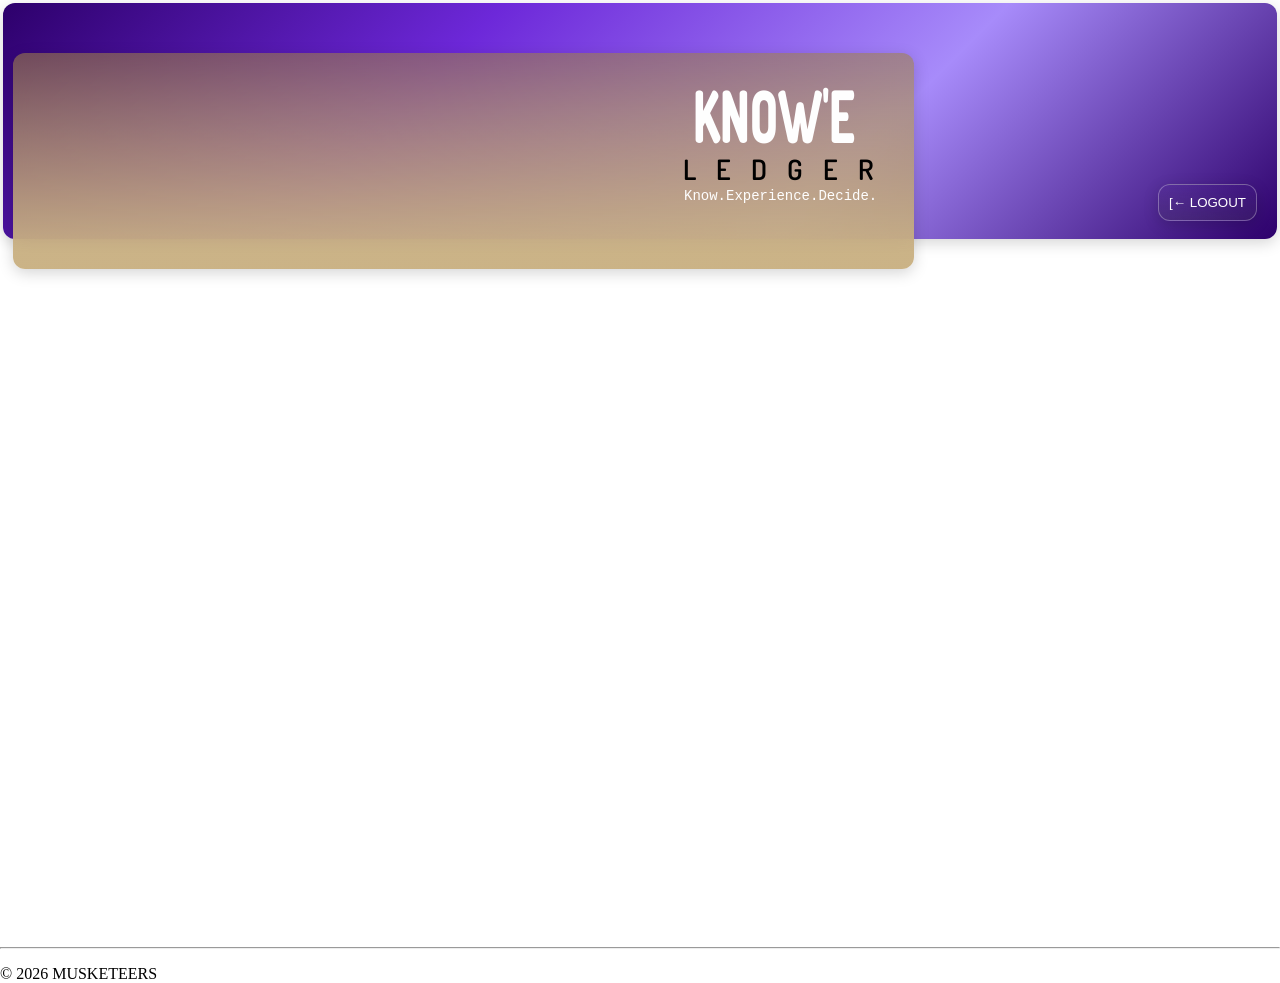
==== SH18/FRONTEND/WELCOME PAGE/MAIN/main.HTML @ d34b5dd8 "Refactor code structure for improved readability and maintainability" ====
<!DOCTYPE html>
<html lang="en">
    <head>
        <meta charset="UTF-8">
        <meta name="viewport" content="width=device-width, initial-scale=1.0">
        <meta name="description" content="KNOW'E LEDGER

Learn money by living it.

Create your financial identity.
Experience life events.
See the consequences of your choices.">
        <title>KNOW'E LEDGER</title>
        <link rel="stylesheet" href="style.css">
    </head>
    <body>
        <header>
        <div class="welcome">
            <div class="head">
                <h1><span class="n1">KNOW'E</span><br><span class="n2">LEDGER</span></h1>
                <p id="quote">Know.Experience.Decide.</p>
            </div>
            <button type="logout">[← LOGOUT</button>
        </div>
        </header>
        <main>

        </main>
        <footer class="copyright">
            <hr>
            <p>© 2026 MUSKETEERS  </p>
        </footer>
    </body>
</html>
---- SH18/FRONTEND/WELCOME PAGE/MAIN/style.css ----
@import url('https://fonts.googleapis.com/css2?family=Dosis:wght@400;500;600;700&display=swap');
@import url('https://fonts.googleapis.com/css2?family=Dosis:wght@400;500;600;700&display=swap');

body {
    margin: 0;
  
}



.welcome{
    position:relative;
    border:none;
    padding-bottom: 100px;
    margin:3px;
    background: linear-gradient(135deg,#2D006B, #6D28D9, #A78BFA,#2D006B);
    padding: 10px 15px;
    border-radius: 12px;

    backdrop-filter: blur(10px);
    -webkit-backdrop-filter: blur(10px);
    box-shadow: 0 4px 15px rgba(0, 0, 0, 0.17);

    transition: 0.3s ease;
    display: flex;
    padding:10px;
}
.welcome .n1{
    position:relative;
    display:flex;
    left:30px;
    font-family:'Dosis', sans-serif;
    font-size: 28px;
    font-weight:900;
    font-size: 48px;
    word-spacing: 1px;
    transform:scaleY(1.5);
    top:10px;
    
    color:#FEFEFE
    

}
.welcome .n2{
    position:relative;
    display:flex;
    left:20px;
    font-family:'Dosis', sans-serif;
    font-size: 28px;
    font-weight:600;
    word-spacing: 1px;
    transform:scaleY(1);
    letter-spacing: 20px;
    bottom:20px;
    color:#000000
}
#quote{
    position: relative;
    font-family: 'Courier New', Courier, monospace;
    font-weight:100px;
    color:#FEFEFE
}
.head{
    background: linear-gradient(to bottom,#9c7e4694,#cbb386);
    position:relative;
    width:20%;
    top:40px;
    padding:0 0 40px 650px;
    
    border-radius: 12px;

    backdrop-filter: blur(10px);
    -webkit-backdrop-filter: blur(10px);
    box-shadow: 0 4px 15px rgba(0, 0, 0, 0.17);

    transition: 0.3s ease;
    display: flex;
    
}


.welcome p{
    border:1px solid rgba(245, 245, 245, 0);
    position: relative;
    display:inline-flex;
    width: 400px;
    font-size:14px;
    top:120px;
    right:190px;
    
    
}

.welcome button[type="logout"]{
    position:absolute;
    border:none;
    background:linear-gradient(to bottom, rgba(255, 255, 255, 0.009),rgba(65, 64, 64, 0.215));
    border: 1px solid rgba(255, 255, 255, 0.3);
    color: white;

    padding: 10px 15px;
    border-radius: 12px;

    backdrop-filter: blur(10px);
    -webkit-backdrop-filter: blur(10px);

    cursor: pointer;

    box-shadow: 0 4px 15px rgba(0, 0, 0, 0.17);

    transition: 0.3s ease;
    display: flex;
    padding:10px;
    top: 181px;
    right: 20px;
}
button[type="logout"]:hover {
    background: rgba(255, 255, 255, 0.112);
    border-color: rgba(255, 255, 255, 0.5);

    box-shadow: 0 6px 20px rgba(255, 255, 255, 0.15);

    transform: translateY(-2px);
}

.copyright{
    position:relative;
    top:700px;
}

.n1 {
    animation: growN1 1.7s ease-in-out forwards;
}

.n2 {
    animation: growN2 2s ease-in-out forwards;
}

@keyframes growN1 {
    from {
        transform: scale(0) scaleY(1.5);
        opacity: 0;
    }

    to {
        transform: scale(1) scaleY(1.5);
        opacity: 1;
    }
}

@keyframes growN2 {
    from {
        transform: scale(0);
        opacity: 0;
    }

    to {
        transform: scale(1);
        opacity: 1;
    }
}
.head {
    animation: slideIn 0.7s ease-out forwards;
}

@keyframes slideIn {
    from {
        transform: translateX(-100%);
        opacity: 1;
    }

    to {
        transform: translateX(0);
        opacity: 1;
    }
}
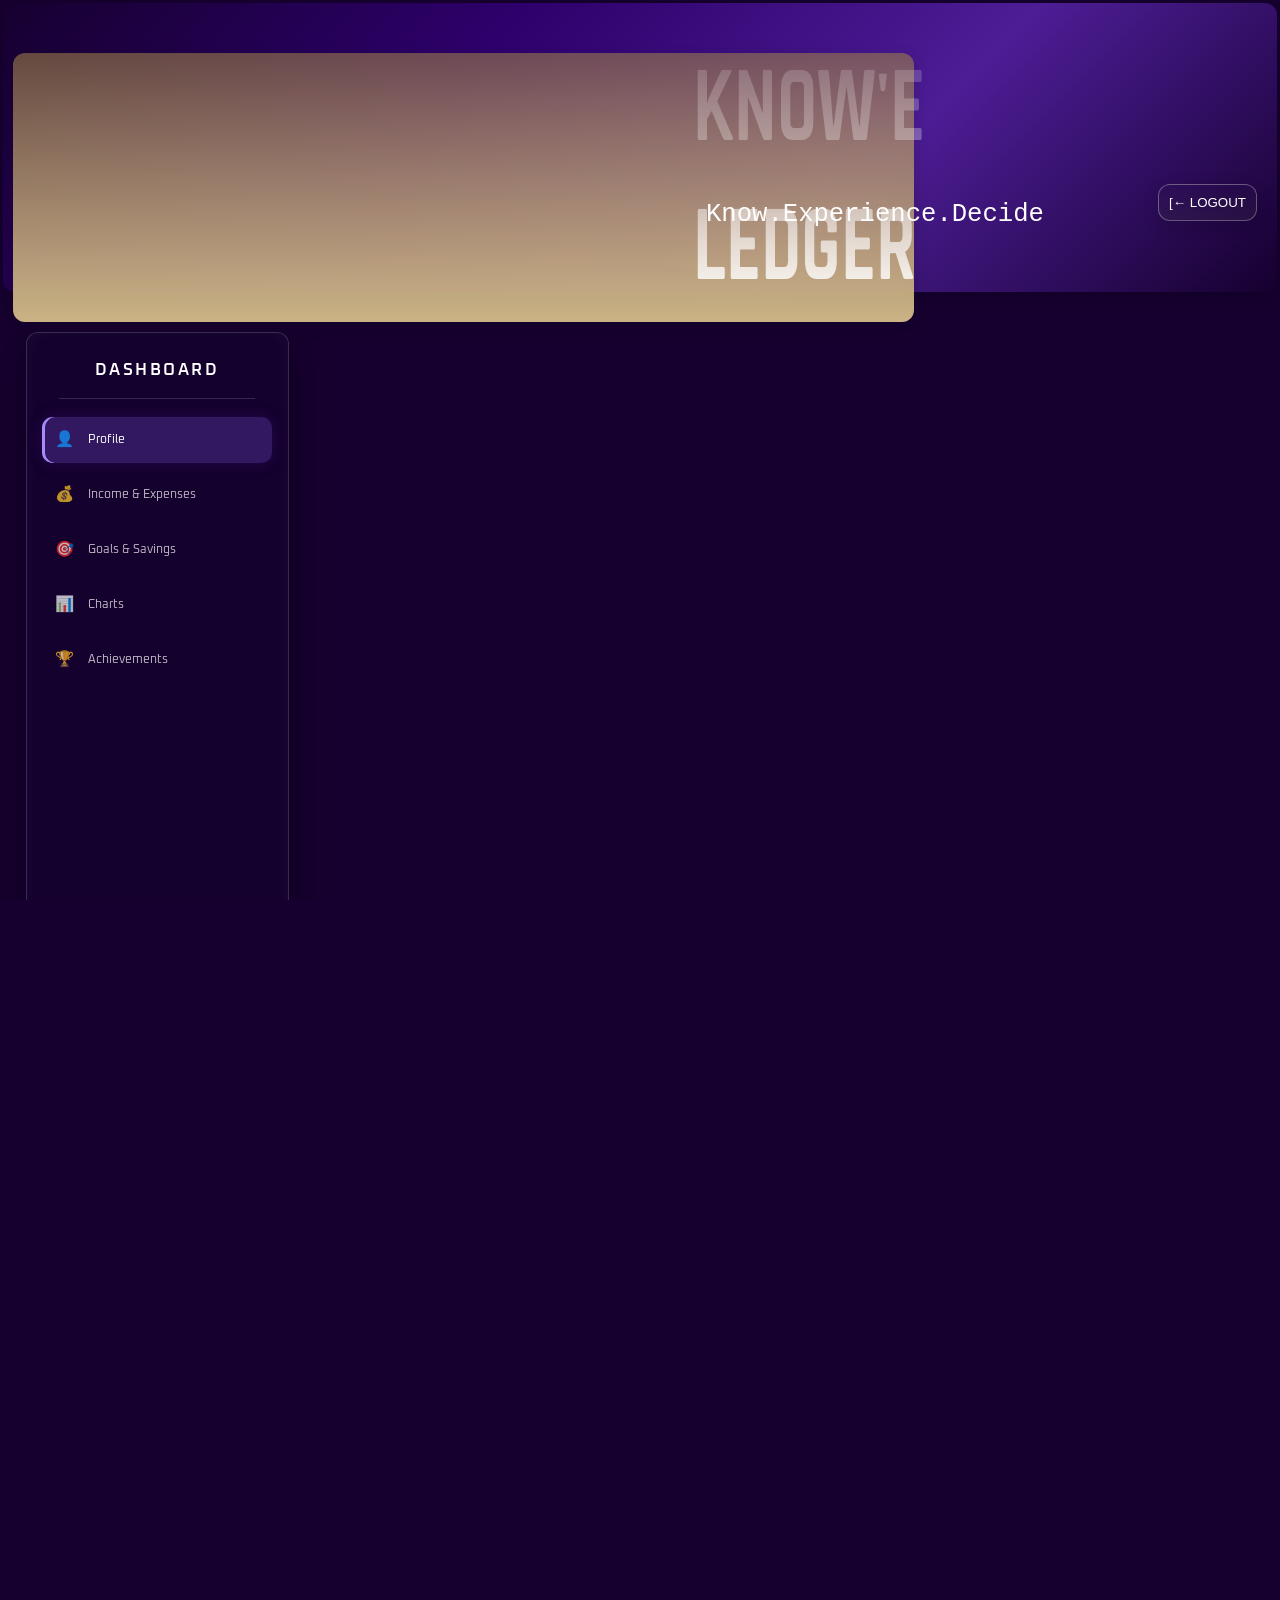
==== commit c10fdf1e: "Revamp welcome page layout; add sidebar navigation and video background; enhance styling for improve" ====
--- a/SH18/FRONTEND/WELCOME PAGE/MAIN/main.HTML
+++ b/SH18/FRONTEND/WELCOME PAGE/MAIN/main.HTML
@@ -1,34 +1,91 @@
 <!DOCTYPE html>
 <html lang="en">
-    <head>
-        <meta charset="UTF-8">
-        <meta name="viewport" content="width=device-width, initial-scale=1.0">
-        <meta name="description" content="KNOW'E LEDGER
+
+<head>
+    <meta charset="UTF-8">
+    <meta name="viewport" content="width=device-width, initial-scale=1.0">
+    <meta name="description" content="KNOW'E LEDGER
 
 Learn money by living it.
 
 Create your financial identity.
 Experience life events.
 See the consequences of your choices.">
-        <title>KNOW'E LEDGER</title>
-        <link rel="stylesheet" href="style.css">
-    </head>
-    <body>
-        <header>
+    <title>KNOW'E LEDGER</title>
+    <link rel="stylesheet" href="style.css">
+    <script src="script.js" defer></script>
+</head>
+
+<body>
+
+    <header>
         <div class="welcome">
             <div class="head">
-                <h1><span class="n1">KNOW'E</span><br><span class="n2">LEDGER</span></h1>
-                <p id="quote">Know.Experience.Decide.</p>
+                <h1>
+                    <span class="n1">KNOW'E LEDGER</span>
+                </h1>
+
+                <p>Know.Experience.Decide</p>
+
             </div>
             <button type="logout">[← LOGOUT</button>
         </div>
-        </header>
-        <main>
+    </header>
+    <main>
+        <aside class="sidebar">
 
-        </main>
-        <footer class="copyright">
-            <hr>
-            <p>© 2026 MUSKETEERS  </p>
-        </footer>
-    </body>
+            <div class="sidebar-logo">
+                <span>DASHBOARD</span>
+            </div>
+
+            <div class="sidebar-line"></div>
+
+            <nav class="sidebar-menu">
+
+                <button class="menu-item active">
+                    <span class="menu-icon">👤</span>
+                    <span>Profile</span>
+                </button>
+
+                <button class="menu-item">
+                    <span class="menu-icon">💰</span>
+                    <span>Income & Expenses</span>
+                </button>
+
+                <button class="menu-item">
+                    <span class="menu-icon">🎯</span>
+                    <span>Goals & Savings</span>
+                </button>
+
+                <button class="menu-item">
+                    <span class="menu-icon">📊</span>
+                    <span>Charts</span>
+                </button>
+
+                <button class="menu-item">
+                    <span class="menu-icon">🏆</span>
+                    <span>Achievements</span>
+                </button>
+
+            </nav>
+
+        </aside>
+
+
+
+        <div class="video-container">
+            <video autoplay muted loop playsinline>
+                <source src="../../assets/start.mp4" type="video/mp4">
+            </video>
+        </div>
+
+
+
+    </main>
+    <footer class="copyright">
+        <hr>
+        <p>© 2026 MUSKETEERS </p>
+    </footer>
+</body>
+
 </html>
--- a/SH18/FRONTEND/WELCOME PAGE/MAIN/style.css
+++ b/SH18/FRONTEND/WELCOME PAGE/MAIN/style.css
@@ -1,11 +1,31 @@
 @import url('https://fonts.googleapis.com/css2?family=Dosis:wght@400;500;600;700&display=swap');
 @import url('https://fonts.googleapis.com/css2?family=Dosis:wght@400;500;600;700&display=swap');
-
+@import url('https://fonts.googleapis.com/css2?family=Oxanium:wght@400;500;600;700&display=swap');
+@import url('https://fonts.googleapis.com/css2?family=Rajdhani:wght@500;600;700&display=swap');
 body {
     margin: 0;
-  
-}
-
+    min-height: 100vh;
+    position: relative;
+    background: #16002F;
+
+}
+html,
+body {
+    width: 100%;
+    height: 100%;
+
+    margin: 0;
+    padding: 0;
+
+    overflow: hidden;
+}
+
+header,
+main,
+footer {
+    position: relative;
+    z-index: 1;
+}
 
 
 .welcome{
@@ -13,7 +33,7 @@
     border:none;
     padding-bottom: 100px;
     margin:3px;
-    background: linear-gradient(135deg,#2D006B, #6D28D9, #A78BFA,#2D006B);
+    background: linear-gradient(135deg,#16002F, #2D006B, #4C1D95,#16002F);
     padding: 10px 15px;
     border-radius: 12px;
 
@@ -29,17 +49,22 @@
     position:relative;
     display:flex;
     left:30px;
-    font-family:'Dosis', sans-serif;
-    font-size: 28px;
+    font-family: 'Rajdhani', sans-serif;
     font-weight:900;
-    font-size: 48px;
+    font-size: clamp(58px, 5.7vw, 88px);
     word-spacing: 1px;
     transform:scaleY(1.5);
     top:10px;
-    
-    color:#FEFEFE
-    
-
+
+    background: linear-gradient(
+        180deg,
+        #fefefe22,
+        #fefefe5a,
+        #fefefe
+    );
+    -webkit-background-clip: text;
+    background-clip: text;
+    color: transparent;
 }
 .welcome .n2{
     position:relative;
@@ -84,7 +109,9 @@
     position: relative;
     display:inline-flex;
     width: 400px;
-    font-size:14px;
+    color: #fefefe;
+    font-family: 'Courier New', Courier, monospace;
+    font-size: clamp(18px, 2vw, 30px);
     top:120px;
     right:190px;
     
@@ -173,4 +200,262 @@
         transform: translateX(0);
         opacity: 1;
     }
+}
+main {
+    position:relative;
+    width: 100%;
+    min-height: calc(100vh - 18vh);
+    margin-top: 40px;
+    overflow:hidden;
+}
+
+
+.sidebar {
+    position: absolute;
+
+    left: 2%;
+    top: 0;
+
+    width: 18%;
+    height: 82vh;
+
+    padding: 3vh 1.2vw;
+
+    display: flex;
+    flex-direction: column;
+
+    z-index: 20;
+
+    /* Glass effect */
+    background: rgba(20, 5, 45, 0.38);
+
+    backdrop-filter: blur(18px);
+    -webkit-backdrop-filter: blur(18px);
+
+    border: 1px solid rgba(255, 255, 255, 0.16);
+
+    border-radius: 12px 12px 22px 22px;
+
+    box-shadow:
+        0 1vh 4vh rgba(0, 0, 0, 0.35),
+        inset 0 0 2vh rgba(255, 255, 255, 0.04);
+}
+
+
+/* =========================================
+   SIDEBAR LOGO
+   ========================================= */
+
+.sidebar-logo {
+    text-align: center;
+
+    margin-bottom: 2vh;
+
+    color: white;
+
+    font-family: 'Oxanium', sans-serif;
+}
+
+.sidebar-logo span {
+    display: block;
+
+    font-size: clamp(0.9rem, 1.3vw, 1.3rem);
+
+    font-weight: 600;
+
+    letter-spacing: 0.15em;
+}
+
+
+/* =========================================
+   DIVIDER
+   ========================================= */
+
+.sidebar-line {
+    width: 85%;
+    height: 1px;
+
+    margin: 0 auto 2vh;
+
+    background: rgba(255, 255, 255, 0.15);
+}
+
+
+/* =========================================
+   MENU
+   ========================================= */
+
+.sidebar-menu {
+    display: flex;
+
+    flex-direction: column;
+
+    gap: 1vh;
+}
+
+
+/* =========================================
+   MENU BUTTON
+   ========================================= */
+
+.menu-item {
+    width: 100%;
+
+    padding: 1.5vh 0.8vw;
+
+    display: flex;
+
+    align-items: center;
+
+    gap: 0.8vw;
+
+    border: none;
+
+    border-radius: 1.2vh;
+
+    background: transparent;
+
+    color: rgba(255, 255, 255, 0.72);
+
+    font-family: 'Oxanium', sans-serif;
+
+    font-size: clamp(0.7rem, 0.9vw, 0.95rem);
+
+    text-align: left;
+
+    cursor: pointer;
+
+    transition:
+        background 0.25s ease,
+        color 0.25s ease,
+        transform 0.25s ease,
+        box-shadow 0.25s ease;
+}
+
+
+/* =========================================
+   ICON
+   ========================================= */
+
+.menu-icon {
+    width: 2vw;
+
+    min-width: 2vw;
+
+    text-align: center;
+
+    font-size: clamp(0.9rem, 1.2vw, 1.2rem);
+}
+
+
+/* =========================================
+   HOVER
+   ========================================= */
+
+.menu-item:hover {
+    background: rgba(139, 92, 246, 0.18);
+
+    color: white;
+
+    transform: translateX(0.3vw);
+
+    box-shadow:
+        inset 2px 0 0 rgba(167, 139, 250, 0.8);
+}
+
+
+/* =========================================
+   ACTIVE / SELECTED OPTION
+   ========================================= */
+
+.menu-item.active {
+    background: rgba(139, 92, 246, 0.25);
+
+    color: white;
+
+    box-shadow:
+        inset 3px 0 0 #A78BFA,
+        0 0 2vh rgba(124, 58, 237, 0.15);
+}
+
+
+/* =========================================
+   BOTTOM / LOGOUT
+   ========================================= */
+
+.sidebar-bottom {
+    margin-top: auto;
+}
+
+.logout {
+    color: rgba(255, 255, 255, 0.55);
+}
+
+.logout:hover {
+    color: white;
+
+    background: rgba(255, 255, 255, 0.08);
+}
+
+
+/* =========================================
+   CONTENT ABOVE VIDEO
+   ========================================= */
+
+header,
+main,
+footer {
+    position: relative;
+
+    z-index: 10;
+}
+
+
+/* =========================================
+   RESPONSIVE
+   ========================================= */
+
+@media (max-width: 900px) {
+
+    .sidebar {
+        width: 22%;
+    }
+
+    .menu-item {
+        font-size: 0.75rem;
+    }
+
+}
+
+
+@media (max-width: 600px) {
+
+    .sidebar {
+        left: 2%;
+
+        width: 25%;
+
+        padding: 2vh 1vw;
+    }
+
+    .sidebar-logo span {
+        font-size: 0.7rem;
+    }
+
+    .sidebar-logo small {
+        font-size: 0.5rem;
+    }
+
+    .menu-item {
+        padding: 1.2vh 0.5vw;
+
+        font-size: 0.65rem;
+
+        gap: 0.3vw;
+    }
+
+    .menu-icon {
+        width: 2.5vw;
+        min-width: 2.5vw;
+    }
 }
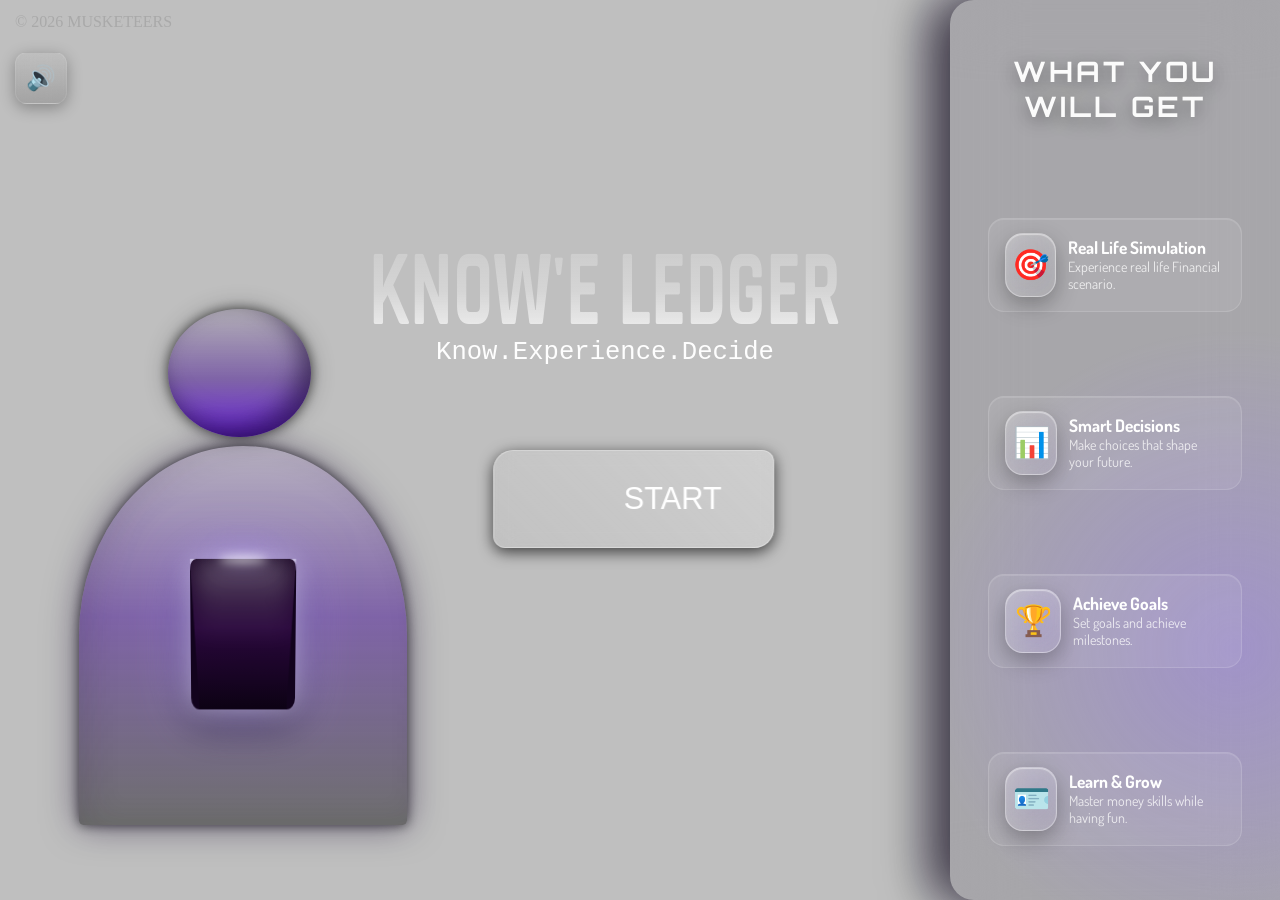
==== commit 4bb25ab7: "CONNECTED FRONTEND TO DATABASE THROUGH BACKEND ADDED GRAPHS" ====
--- a/SH18/FRONTEND/WELCOME PAGE/MAIN/main.HTML
+++ b/SH18/FRONTEND/WELCOME PAGE/MAIN/main.HTML
@@ -11,8 +11,10 @@
 Create your financial identity.
 Experience life events.
 See the consequences of your choices.">
+    <link rel="icon" href="../../assets/favicon.svg" type="image/svg+xml">
     <title>KNOW'E LEDGER</title>
     <link rel="stylesheet" href="style.css">
+    <script src="validation-data.js" defer></script>
     <script src="script.js" defer></script>
 </head>
 
@@ -42,27 +44,27 @@
 
             <nav class="sidebar-menu">
 
-                <button class="menu-item active">
+                <button class="menu-item active" type="button" data-panel="profile-panel">
                     <span class="menu-icon">👤</span>
                     <span>Profile</span>
                 </button>
 
-                <button class="menu-item">
+                <button class="menu-item" type="button" data-panel="income-panel">
                     <span class="menu-icon">💰</span>
-                    <span>Income & Expenses</span>
+                    <span>Income &amp; Expenses</span>
                 </button>
 
-                <button class="menu-item">
+                <button class="menu-item" type="button" data-panel="goals-panel">
                     <span class="menu-icon">🎯</span>
-                    <span>Goals & Savings</span>
+                    <span>Goals &amp; Savings</span>
                 </button>
 
-                <button class="menu-item">
+                <button class="menu-item" type="button" data-panel="charts-panel">
                     <span class="menu-icon">📊</span>
                     <span>Charts</span>
                 </button>
 
-                <button class="menu-item">
+                <button class="menu-item" type="button" data-panel="achievement-panel">
                     <span class="menu-icon">🏆</span>
                     <span>Achievements</span>
                 </button>
@@ -70,6 +72,56 @@
             </nav>
 
         </aside>
+
+        <section class="dashboard-content" aria-label="Dashboard overview">
+            <section id="profile-panel" class="dashboard-block profile-block is-selected">
+                <div class="profile-panel-heading">
+                    <span class="profile-eyebrow">PLAYER PROFILE</span>
+                    <h2 id="profileUsername">PROFILE</h2>
+                    <p id="profileStatus">DATABASE CONFIRMED</p>
+                </div>
+                <div id="profileData" class="profile-data" aria-live="polite"></div>
+            </section>
+
+            <section id="income-panel" class="dashboard-block split-block income-expense-panel">
+                <div class="expense-panel-heading">
+                    <div>
+                        <span class="panel-eyebrow">MONEY MAP</span>
+                        <h2>INCOME &amp; EXPENSES</h2>
+                    </div>
+                    <span class="expense-panel-note">WHERE YOUR SALARY GOES</span>
+                </div>
+                <div class="expense-summary">
+                    <div id="incomeMetric" class="metric-block income-metric">INCOME: Loading...</div>
+                    <div id="expenseMetric" class="metric-block expense-metric">EXPENSES: Loading...</div>
+                </div>
+                <div id="expenseChart" class="expense-chart" aria-label="Expenses as a percentage of salary"></div>
+            </section>
+
+            <section id="goals-panel" class="dashboard-block split-block">
+                <h2>GOALS &amp; SAVINGS</h2>
+                <div class="metric-block">GOALS</div>
+                <div class="metric-block">SAVINGS</div>
+            </section>
+
+            <section id="charts-panel" class="dashboard-block charts-block">
+                <h2>CHARTS</h2>
+                <div class="chart-grid">
+                    <div class="chart-tile expense-pie-tile">
+                        <div id="expensePieChart" class="expense-pie-chart" aria-label="Expense distribution pie chart"></div>
+                        <div id="expensePieLegend" class="expense-pie-legend"></div>
+                    </div>
+                    <div class="chart-tile"></div>
+                    <div class="chart-tile"></div>
+                    <div class="chart-tile"></div>
+                </div>
+            </section>
+
+            <section id="achievement-panel" class="dashboard-block achievement-block">
+                <h2>ACHIEVEMENT</h2>
+                <p>🔒 YET TO UNLOCK</p>
+            </section>
+        </section>
 
 
 
--- a/SH18/FRONTEND/WELCOME PAGE/MAIN/style.css
+++ b/SH18/FRONTEND/WELCOME PAGE/MAIN/style.css
@@ -7,7 +7,6 @@
     min-height: 100vh;
     position: relative;
     background: #16002F;
-
 }
 html,
 body {
@@ -27,95 +26,75 @@
     z-index: 1;
 }
 
-
-.welcome{
-    position:relative;
+.welcome {
+    position: relative;
+    z-index: 2;
+    height: 170px;
+    margin: 0;
+    padding: 0;
     border:none;
-    padding-bottom: 100px;
-    margin:3px;
-    background: linear-gradient(135deg,#16002F, #2D006B, #4C1D95,#16002F);
-    padding: 10px 15px;
-    border-radius: 12px;
-
+    background: linear-gradient(135deg,#100022, #2D006B, #310d68,#0b0017);
+    border-radius: 20px;
     backdrop-filter: blur(10px);
     -webkit-backdrop-filter: blur(10px);
     box-shadow: 0 4px 15px rgba(0, 0, 0, 0.17);
-
-    transition: 0.3s ease;
     display: flex;
-    padding:10px;
-}
-.welcome .n1{
-    position:relative;
-    display:flex;
-    left:30px;
+    align-items: center;
+    justify-content: center;
+}
+
+.welcome .n1 {
+    display: inline;
+    position: static;
     font-family: 'Rajdhani', sans-serif;
     font-weight:900;
     font-size: clamp(58px, 5.7vw, 88px);
     word-spacing: 1px;
     transform:scaleY(1.5);
-    top:10px;
-
     background: linear-gradient(
         180deg,
-        #fefefe22,
-        #fefefe5a,
+        #fefefe,
+        #fefefe,
         #fefefe
     );
     -webkit-background-clip: text;
     background-clip: text;
     color: transparent;
-}
-.welcome .n2{
-    position:relative;
-    display:flex;
-    left:20px;
-    font-family:'Dosis', sans-serif;
-    font-size: 28px;
-    font-weight:600;
-    word-spacing: 1px;
-    transform:scaleY(1);
-    letter-spacing: 20px;
-    bottom:20px;
-    color:#000000
-}
+    opacity: 1;
+}
+
 #quote{
     position: relative;
     font-family: 'Courier New', Courier, monospace;
     font-weight:100px;
     color:#FEFEFE
 }
-.head{
-    background: linear-gradient(to bottom,#9c7e4694,#cbb386);
-    position:relative;
-    width:20%;
-    top:40px;
-    padding:0 0 40px 650px;
+.head {
+    background: linear-gradient(to bottom,#9c7e4604,#cbb38657);
+    position: static;
+    width: auto;
+    padding: 0;
+    border-radius: 12px;
     
-    border-radius: 12px;
-
-    backdrop-filter: blur(10px);
-    -webkit-backdrop-filter: blur(10px);
     box-shadow: 0 4px 15px rgba(0, 0, 0, 0.17);
-
     transition: 0.3s ease;
-    display: flex;
+    display: inline-flex;
+    flex-direction: column;
+    align-items: center;
+    gap: 10px;
+}
+
+.welcome p {
     
-}
-
-
-.welcome p{
-    border:1px solid rgba(245, 245, 245, 0);
-    position: relative;
-    display:inline-flex;
-    width: 400px;
+    position: absolute;
+    display: block;
+    width: auto;
+    bottom:17px;
+    margin: 0;
     color: #fefefe;
     font-family: 'Courier New', Courier, monospace;
-    font-size: clamp(18px, 2vw, 30px);
-    top:120px;
-    right:190px;
-    
-    
+    font-size: clamp(20px, 2vw, 30px);
+    font-weight: 600;
 }
 
 .welcome button[type="logout"]{
@@ -138,7 +117,7 @@
     transition: 0.3s ease;
     display: flex;
     padding:10px;
-    top: 181px;
+    top: 20px;
     right: 20px;
 }
 button[type="logout"]:hover {
@@ -151,8 +130,34 @@
 }
 
 .copyright{
-    position:relative;
-    top:700px;
+    position: fixed;
+    right: 20px;
+    bottom: 12px;
+    z-index: 20;
+    margin: 0;
+    color: rgba(255, 255, 255, 0.75);
+}
+
+.copyright hr {
+    display: none;
+}
+
+.video-container {
+    position: fixed;
+    top: 172px;
+    right: 0;
+    bottom: 0;
+    left: 0;
+    z-index: 0;
+    overflow: hidden;
+    pointer-events: none;
+}
+
+.video-container video {
+    width: 100%;
+    height: 100%;
+    object-fit: cover;
+    opacity: 0.35;
 }
 
 .n1 {
@@ -204,41 +209,9 @@
 main {
     position:relative;
     width: 100%;
-    min-height: calc(100vh - 18vh);
-    margin-top: 40px;
+    height: calc(100vh - 172px);
+    margin-top: 2px;
     overflow:hidden;
-}
-
-
-.sidebar {
-    position: absolute;
-
-    left: 2%;
-    top: 0;
-
-    width: 18%;
-    height: 82vh;
-
-    padding: 3vh 1.2vw;
-
-    display: flex;
-    flex-direction: column;
-
-    z-index: 20;
-
-    /* Glass effect */
-    background: rgba(20, 5, 45, 0.38);
-
-    backdrop-filter: blur(18px);
-    -webkit-backdrop-filter: blur(18px);
-
-    border: 1px solid rgba(255, 255, 255, 0.16);
-
-    border-radius: 12px 12px 22px 22px;
-
-    box-shadow:
-        0 1vh 4vh rgba(0, 0, 0, 0.35),
-        inset 0 0 2vh rgba(255, 255, 255, 0.04);
 }
 
 
@@ -249,16 +222,16 @@
 .sidebar-logo {
     text-align: center;
 
-    margin-bottom: 2vh;
+    height: 13px;
 
     color: white;
-
+    background: rgba(255, 255, 255, 0.08);
+    box-shadow: inset 0 1px 3px rgba(0, 0, 0, 0.3);
     font-family: 'Oxanium', sans-serif;
 }
 
 .sidebar-logo span {
     display: block;
-
     font-size: clamp(0.9rem, 1.3vw, 1.3rem);
 
     font-weight: 600;
@@ -421,6 +394,11 @@
         width: 22%;
     }
 
+    .dashboard-content {
+        left: calc(24% + 20px);
+        top: 20px;
+    }
+
     .menu-item {
         font-size: 0.75rem;
     }
@@ -436,6 +414,25 @@
         width: 25%;
 
         padding: 2vh 1vw;
+    }
+
+    .dashboard-content {
+        left: calc(27% + 12px);
+        top: 20px;
+        gap: 6px;
+        padding: 0;
+    }
+
+    .dashboard-block {
+        padding: 9px;
+    }
+
+    .dashboard-block h2 {
+        letter-spacing: 0.06em;
+    }
+
+    .chart-grid {
+        grid-template-columns: repeat(2, minmax(0, 1fr));
     }
 
     .sidebar-logo span {
@@ -458,4 +455,383 @@
         width: 2.5vw;
         min-width: 2.5vw;
     }
+}
+
+.dashboard-content {
+    position: absolute;
+    top: 20px;
+    right: 2%;
+    bottom: 12px;
+    left: calc(23% + 32px);
+    display: grid;
+    grid-template-columns: repeat(2, minmax(0, 1fr));
+    grid-template-rows: 1fr 1.35fr 1.35fr 1fr;
+    gap: 10px;
+    z-index: 20;
+}
+
+.dashboard-block:not(.is-selected) {
+    display: none;
+}
+
+.dashboard-block.is-selected {
+    grid-column: 1 / -1;
+    grid-row: 1 / -1;
+}
+
+.dashboard-block {
+    min-width: 0;
+    min-height: 0;
+    padding: 14px;
+    overflow: hidden;
+    border: 1px solid rgba(255, 255, 255, 0.16);
+    border-radius: 12px;
+    background: rgba(20, 5, 45, 0.38);
+    backdrop-filter: blur(18px);
+    -webkit-backdrop-filter: blur(18px);
+    box-shadow:
+        0 1vh 4vh rgba(0, 0, 0, 0.35),
+        inset 0 0 2vh rgba(255, 255, 255, 0.04);
+}
+
+.dashboard-block h2 {
+    margin: 0 0 8px;
+    color: #ffffff;
+    font: 600 clamp(0.75rem, 1vw, 1rem) 'Oxanium', sans-serif;
+    letter-spacing: 0.12em;
+}
+
+.profile-block {
+    grid-column: 1 / -1;
+    display: flex;
+    flex-direction: column;
+    gap: 14px;
+    padding: clamp(18px, 3vw, 34px);
+    overflow: auto;
+    background:
+        linear-gradient(135deg, rgba(88, 25, 141, 0.32), rgba(9, 8, 22, 0.58)),
+        rgba(20, 5, 45, 0.38);
+}
+
+.profile-panel-heading {
+    display: grid;
+    gap: 5px;
+    padding-bottom: 14px;
+    border-bottom: 1px solid rgba(255, 255, 255, 0.14);
+}
+
+.profile-eyebrow {
+    color: rgba(255, 255, 255, 0.62);
+    font: 700 0.7rem 'Oxanium', sans-serif;
+    letter-spacing: 0.18em;
+}
+
+.profile-panel-heading h2 {
+    margin: 0;
+    color: #ffffff;
+    font-size: clamp(1.35rem, 3vw, 2.4rem);
+    letter-spacing: 0.04em;
+}
+
+.profile-panel-heading p {
+    margin: 0;
+    color: #a7f3d0;
+    font: 600 0.72rem 'Oxanium', sans-serif;
+    letter-spacing: 0.12em;
+}
+
+.profile-data {
+    display: grid;
+    grid-template-columns: repeat(3, minmax(0, 1fr));
+    gap: 10px;
+}
+
+.profile-data-field {
+    display: grid;
+    gap: 8px;
+    min-height: 76px;
+    padding: 14px;
+    border: 1px solid rgba(255, 255, 255, 0.12);
+    border-radius: 10px;
+    background: rgba(255, 255, 255, 0.07);
+}
+
+.profile-data-field span {
+    color: rgba(255, 255, 255, 0.58);
+    font: 600 0.7rem 'Oxanium', sans-serif;
+    letter-spacing: 0.08em;
+    text-transform: uppercase;
+}
+
+.profile-data-field strong {
+    color: #ffffff;
+    font: 600 1rem 'Dosis', sans-serif;
+    overflow-wrap: anywhere;
+}
+
+.split-block {
+    display: grid;
+    grid-template-columns: 1fr;
+    grid-template-rows: auto 1fr 1fr;
+    gap: 5px;
+}
+
+.income-expense-panel {
+    min-height: 0;
+    grid-template-rows: auto auto 1fr;
+    gap: 12px;
+    padding: clamp(16px, 2.4vw, 28px);
+    background: linear-gradient(135deg, rgba(18, 16, 42, 0.94), rgba(38, 10, 67, 0.82));
+}
+
+.expense-panel-heading {
+    display: flex;
+    align-items: end;
+    justify-content: space-between;
+    gap: 16px;
+    padding-bottom: 10px;
+    border-bottom: 1px solid rgba(255, 255, 255, 0.14);
+}
+
+.expense-panel-heading h2 {
+    margin: 3px 0 0;
+    font-size: clamp(1rem, 1.8vw, 1.45rem);
+}
+
+.panel-eyebrow,
+.expense-panel-note {
+    color: rgba(255, 255, 255, 0.58);
+    font: 700 0.6rem 'Oxanium', sans-serif;
+    letter-spacing: 0.18em;
+}
+
+.expense-panel-note {
+    color: #ffd166;
+    text-align: right;
+    letter-spacing: 0.1em;
+}
+
+.expense-summary {
+    display: grid;
+    grid-template-columns: repeat(2, minmax(0, 1fr));
+    gap: 10px;
+}
+
+.expense-chart {
+    display: grid;
+    align-content: start;
+    gap: 7px;
+    min-height: 0;
+    padding: 12px 14px;
+    overflow-y: auto;
+    border: 1px solid rgba(255, 255, 255, 0.12);
+    border-radius: 12px;
+    background: rgba(3, 4, 18, 0.48);
+    box-shadow: inset 0 0 28px rgba(110, 168, 254, 0.05);
+}
+
+.expense-row-chart {
+    display: grid;
+    grid-template-columns: minmax(120px, 0.75fr) minmax(180px, 3fr) auto;
+    align-items: center;
+    gap: 10px;
+    min-height: 34px;
+    min-width: 0;
+    padding: 5px 0;
+}
+
+.expense-label,
+.expense-row-chart strong {
+    color: rgba(255, 255, 255, 0.78);
+    font: 500 0.68rem 'Oxanium', sans-serif;
+    overflow-wrap: anywhere;
+}
+
+.expense-row-chart strong {
+    color: #ffffff;
+    text-align: right;
+    white-space: nowrap;
+}
+
+.expense-label {
+    display: flex;
+    align-items: center;
+    gap: 7px;
+}
+
+.expense-rank {
+    color: var(--expense-color);
+    font-size: 0.58rem;
+    font-weight: 700;
+}
+
+.expense-track {
+    height: 14px;
+    overflow: hidden;
+    border-radius: 2px;
+    background: rgba(255, 255, 255, 0.08);
+}
+
+.expense-bar {
+    height: 100%;
+    border-radius: 2px;
+    background: var(--expense-color);
+}
+
+.metric-block {
+    min-height: 0;
+    padding: 8px 10px;
+    border: 1px solid rgba(255, 255, 255, 0.12);
+    border-radius: 8px;
+    color: rgba(255, 255, 255, 0.74);
+    background: rgba(255, 255, 255, 0.06);
+    font: 500 clamp(0.65rem, 0.8vw, 0.8rem) 'Oxanium', sans-serif;
+}
+
+.charts-block {
+    grid-column: 1 / -1;
+}
+
+.chart-grid {
+    display: grid;
+    grid-template-columns: repeat(2, minmax(0, 1fr));
+    grid-template-rows: repeat(2, minmax(0, 1fr));
+    gap: 5px;
+    height: calc(100% - 24px);
+}
+
+.chart-tile {
+    min-width: 0;
+    border: 1px solid rgba(255, 255, 255, 0.12);
+    border-radius: 8px;
+    background: rgba(255, 255, 255, 0.06);
+}
+
+.expense-pie-tile {
+    display: grid;
+    grid-template-columns: minmax(120px, 0.9fr) minmax(0, 1.1fr);
+    align-items: center;
+    gap: 14px;
+    padding: 14px;
+}
+
+.expense-pie-chart {
+    width: min(19vw, 180px);
+    min-width: 118px;
+    aspect-ratio: 1;
+    border-radius: 50%;
+    background: #24243a;
+}
+
+.expense-pie-legend {
+    display: grid;
+    gap: 7px;
+    min-width: 0;
+    max-height: 100%;
+    overflow-y: auto;
+}
+
+.expense-pie-legend-item {
+    display: flex;
+    align-items: center;
+    gap: 7px;
+    min-width: 0;
+    color: rgba(255, 255, 255, 0.78);
+    font: 500 0.62rem 'Oxanium', sans-serif;
+}
+
+.expense-pie-swatch {
+    flex: 0 0 10px;
+    width: 10px;
+    height: 10px;
+}
+
+.expense-pie-legend-item span:last-child {
+    overflow-wrap: anywhere;
+}
+
+.achievement-block {
+    grid-column: 1 / -1;
+    height: 50%;
+}
+
+.achievement-block p {
+    margin: 0;
+    color: rgba(255, 255, 255, 0.68);
+    font: 800 clamp(2rem, 0.8vw, 0.8rem) 'Oxanium', sans-serif;
+}
+
+@media (max-width: 900px) {
+    .dashboard-content {
+        left: calc(28% + 24px);
+        top: 20px;
+    }
+
+    .profile-data {
+        grid-template-columns: repeat(2, minmax(0, 1fr));
+    }
+}
+
+@media (max-width: 600px) {
+    .dashboard-content {
+        left: calc(31% + 16px);
+        top: 20px;
+        gap: 6px;
+    }
+
+    .dashboard-block {
+        padding: 9px;
+    }
+
+    .dashboard-block h2 {
+        letter-spacing: 0.06em;
+    }
+
+    .profile-data {
+        grid-template-columns: 1fr;
+    }
+
+    .expense-row-chart {
+        grid-template-columns: 1fr auto;
+    }
+
+    .expense-track {
+        grid-column: 1 / -1;
+        grid-row: 2;
+    }
+
+    .expense-row-chart strong {
+        grid-column: 2;
+        grid-row: 1;
+        font-size: 0.58rem;
+        white-space: normal;
+    }
+
+    .expense-panel-heading {
+        align-items: flex-start;
+        flex-direction: column;
+        gap: 5px;
+    }
+
+    .expense-panel-note {
+        text-align: left;
+    }
+
+    .expense-summary {
+        grid-template-columns: 1fr;
+    }
+
+    .expense-pie-tile {
+        grid-template-columns: minmax(96px, 0.8fr) minmax(0, 1.2fr);
+        gap: 8px;
+        padding: 9px;
+    }
+
+    .expense-pie-chart {
+        min-width: 96px;
+    }
+
+    .chart-grid {
+        grid-template-columns: repeat(2, minmax(0, 1fr));
+    }
 }
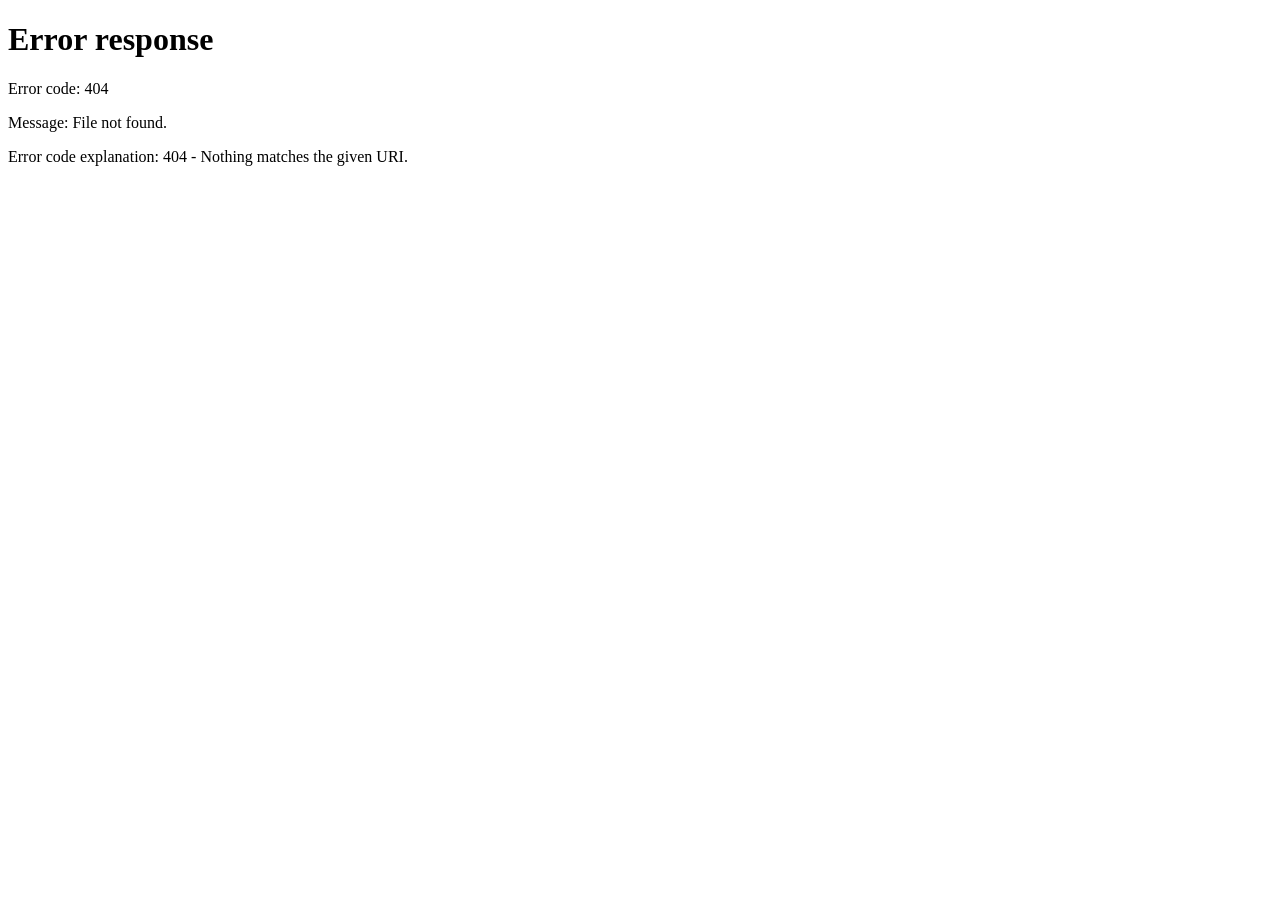
==== commit 62e18dce: "added simulation engine" ====
--- a/SH18/FRONTEND/WELCOME PAGE/MAIN/main.HTML
+++ b/SH18/FRONTEND/WELCOME PAGE/MAIN/main.HTML
@@ -124,7 +124,16 @@
         </section>
 
 
+        <!-- START SIMULATION BUTTON -->
+    <button id="startSimulationBtn">
+        START
+    </button>
 
+
+    <!-- SIMULATION TRANSITION -->
+    <div id="simulationPurple"></div>
+    <div id="simulationBlack"></div>
+    
         <div class="video-container">
             <video autoplay muted loop playsinline>
                 <source src="../../assets/start.mp4" type="video/mp4">
--- a/SH18/FRONTEND/WELCOME PAGE/MAIN/style.css
+++ b/SH18/FRONTEND/WELCOME PAGE/MAIN/style.css
@@ -834,4 +834,226 @@
     .chart-grid {
         grid-template-columns: repeat(2, minmax(0, 1fr));
     }
+}
+
+/* =========================================================
+   START SIMULATION BUTTON
+   ========================================================= */
+
+#startSimulationBtn {
+    position: fixed;
+
+    left: 0;
+    bottom: 0;
+
+    width: 280px;
+    height: 280px;
+
+    z-index: 10000;
+
+    border: none;
+    border-radius: 0 100% 0 0;
+
+    background:
+        linear-gradient(
+            225deg,
+            #9d4edd2c 0%,
+            #6a20b871 25%,
+            #32105f 58%,
+            #10051893 82%,
+            #000000e8 100%
+        );
+
+    color: white;
+
+    font-family: 'Oxanium', sans-serif;
+    font-size: 42px;
+    font-weight: 600;
+
+    letter-spacing: 4px;
+
+    cursor: pointer;
+
+    display: flex;
+    align-items: center;
+    justify-content: center;
+
+    padding: 0;
+
+    transition:
+        opacity 0.3s ease,
+        transform 0.3s ease;
+}
+
+
+/* START text */
+
+#startSimulationBtn {
+    text-indent: -50px;
+}
+
+
+/* Hover */
+
+#startSimulationBtn:hover {
+    transform: scale(1.02);
+}
+
+
+/* =========================================================
+   PURPLE EXPANSION LAYER
+   ========================================================= */
+
+#simulationPurple {
+
+    position: fixed;
+
+    left: 0;
+    bottom: 0;
+
+    width: 280px;
+    height: 280px;
+
+    border-radius: 0 100% 0 0;
+
+    background:
+        linear-gradient(
+
+            #9d4edd52 0%,
+            #6a20b842 25%,
+            #32105f35 58%,
+            #1005183b 82%,
+            #00000000 100%
+        );
+
+    z-index: 9999;
+
+    pointer-events: none;
+
+    /*
+       IMPORTANT:
+       The quarter circle is already visible.
+    */
+
+    transform: scale(1);
+
+    transform-origin: bottom left;
+
+    will-change: transform;
+
+    backface-visibility: hidden;
+}
+
+
+/* =========================================================
+   BLACK TAKEOVER
+   ========================================================= */
+
+#simulationBlack {
+
+    position: fixed;
+
+    inset: 0;
+
+    z-index: 9999;
+
+    pointer-events: none;
+
+    opacity: 0;
+
+    background:
+        radial-gradient(
+            circle at 70% 30%,
+            #181818 0%,
+            #080808 50%,
+            #000000 100%
+        );
+}
+
+
+/* =========================================================
+   BEFORE CLICK
+   ========================================================= */
+
+#simulationPurple {
+    transition: none;
+}
+
+
+/* =========================================================
+   AFTER START CLICK
+   ========================================================= */
+
+
+/*
+   Hide the original START button.
+*/
+
+body.simulation-starting #startSimulationBtn {
+
+    opacity: 0;
+
+    transform: scale(0.8);
+
+    pointer-events: none;
+}
+
+
+/*
+   Quarter circle expands smoothly.
+*/
+
+body.simulation-starting #simulationPurple {
+
+    animation:
+        quarterCircleExpand
+        1.3s
+        cubic-bezier(0.77, 0, 0.175, 1)
+        forwards;
+}
+
+
+/*
+   Black gradient comes after purple.
+*/
+
+body.simulation-black #simulationBlack {
+
+    animation:
+        blackTakeover
+        0.9s
+        ease
+        forwards;
+}
+
+
+/* =========================================================
+   QUARTER CIRCLE → FULL SCREEN
+   ========================================================= */
+
+@keyframes quarterCircleExpand {
+
+    0% {
+        transform: scale(1);
+    }
+
+    100% {
+        transform: scale(20);
+    }
+}
+
+
+/* =========================================================
+   BLACK GRADIENT
+   ========================================================= */
+
+@keyframes blackTakeover {
+
+    0% {
+        opacity: 0;
+    }
+
+    100% {
+        opacity: 1;
+    }
 }
